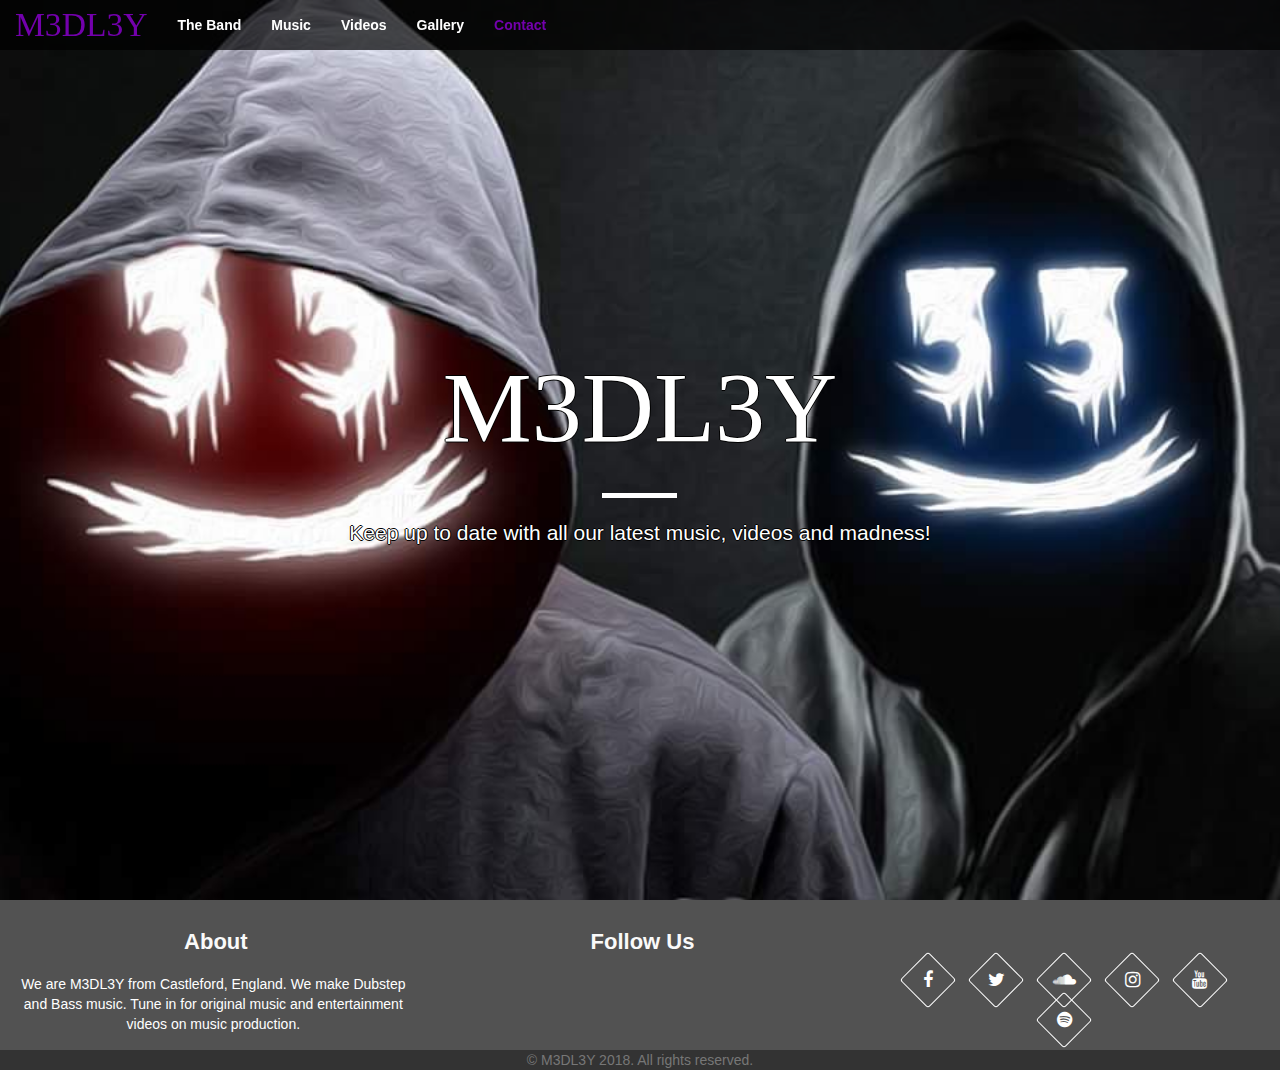
==== contact.html @ 3aec6583 "Added scroll to top function, created markup for rest of website pages + added Favicon to homepage h" ====
<!DOCTYPE html>
<html lang="en">

<head>
    <meta charset="UTF-8">
    <meta name="viewport" content="width=device-width, initial-scale=1.0">
    <meta http-equiv="X-UA-Compatible" content="ie=edge">

    <title>M3DL3Y MUSIC</title>

    <!-- Bootstrap 3.3.7 CDN Link -->
    <link rel="stylesheet" href="https://maxcdn.bootstrapcdn.com/bootstrap/3.3.7/css/bootstrap.min.css" type="text/css" />
    <!-- Font Awesome CDN Link -->
    <link rel="stylesheet" href="https://use.fontawesome.com/releases/v5.0.13/css/all.css" integrity="sha384-DNOHZ68U8hZfKXOrtjWvjxusGo9WQnrNx2sqG0tfsghAvtVlRW3tvkXWZh58N9jp" crossorigin="anonymous">
    <link rel="stylesheet" href="https://maxcdn.bootstrapcdn.com/font-awesome/4.7.0/css/font-awesome.min.css" type="text/css" />
    <!-- Google fonts -->
    <link rel="stylesheet" type="text/css" href="https://fonts.googleapis.com/css?family=Open+Sans:400,300,400italic,600,700,800%7cOswald">
    <!-- Custom Style -->
    <link rel="stylesheet" href="assets/css/main.css" type="text/css" />
</head>

<body>
    <!-- Div used for scroll to top -->
    <div class="thetop"></div>

    <!-- Navbar and alert! -->
    <nav class="navbar navbar-default">
        <div class="container-fluid">
            <div class="navbar-header">
                <a href="index.html" class="navbar-brand">
                     M3DL3Y
                 </a>
                <button type="button" class="navbar-toggle collapsed" data-toggle="collapse" data-target="#navbar">
                     <span class="sr-only">Toggle navigation</span>
                     <span class="icon-bar"></span>
                     <span class="icon-bar"></span>
                     <span class="icon-bar"></span>
                 </button>
            </div>
            <div class="navbar-collapse collapse" id="navbar">
                <ul class="nav navbar-nav">
                    <li><a href="index.html">The Band</a></li>
                    <li><a href="music.html">Music</a></li>
                    <li><a href="videos.html">Videos</a></li>
                    <li><a href="gallery.html">Gallery</a></li>
                    <li class="active"><a href="contact.html">Contact</a></li>
                </ul>
                <div class="navbar-header navbar-right hidden-xs">
                </div>
            </div>
        </div>
    </nav>

    <!-- Header Image and overlay -->
    <div class="container-fluid homepage-container">
        <div class="row">
            <div class="col-xs-12">
                <section class="homepage-header text-center">
                    <h1 class="hideme border">M3DL3Y</h1>
                    <hr class="block-divider block-divider--white hideme">
                    <p class="lead  border">Keep up to date with all our latest music, videos and madness!</p>
                </section>
            </div>
        </div>
    </div>



    <!-- Footer Section -->
    <footer class="footer-wrapper">
        <div class="container-fluid">
            <div class="row text-center footerRow">
                <div class="col-sm-4 ">
                    <h5 class="uppercase general-sub ">About</h5>
                    <p class="inline-block footerText">
                        We are M3DL3Y from Castleford, England. We make Dubstep and Bass music. Tune in for original music and entertainment videos on music production.
                    </p>
                </div>
                <div class="col-sm-4">
                    <h5 class="uppercase general-sub ">Follow Us</h5>
                    <div class="col-sm-6 text-center">
                        <div class="g-ytsubscribe" data-channelid="UCtDYoo2ZrqlO94mp1d9GRZA" data-layout="default" data-count="default"></div>
                    </div>
                    <div class="col-sm-6 text-center ytsub">
                        <iframe src="https://open.spotify.com/follow/1/?uri=spotify:artist:7hKuZOxTEll78MnhCh1GRz&size=basic&theme=dark" width="200" height="25" scrolling="no" frameborder="0" style="border:none; overflow:hidden;" allowtransparency="true"></iframe>
                    </div>
                </div>
                <div class="col-sm-4">
                    <div class="social-icons">
                        <ul class="list-inline">
                            <li><a target="_blank" href="https://www.facebook.com/officialm3dl3y/"><i class="fa fa-facebook"></i></a></li>
                            <li><a target="_blank" href="https://twitter.com/M3DL3Ymusic"><i class="fa fa-twitter"></i></a></li>
                            <li class="soundcloud"><a target="_blank" href="https://soundcloud.com/official-m3dl3y"><i class="fa fa-soundcloud"></i></a></li>
                            <li><a target="_blank" href="https://www.instagram.com/m3dl3y_dan/"><i class="fa fa-instagram"></i></a></li>
                            <li><a target="_blank" href="https://www.youtube.com/channel/UCtDYoo2ZrqlO94mp1d9GRZA"><i class="fa fa-youtube"></i></a></li>
                            <li><a target="_blank" href="https://open.spotify.com/artist/7hKuZOxTEll78MnhCh1GRz?si=m17XfDv4SjuH0O46jdTUBg"><i class="fa fa-spotify"></i></a></li>
                        </ul>
                    </div>
                </div>
            </div>
            <div class="row">
                <div class="col-sm-12 copyright">
                    <div class="copyright text-center">
                        <p class="text-muted">&copy; M3DL3Y 2018. All rights reserved.</p>
                    </div>
                </div>
            </div>
        </div>
    </footer>

    <!-- Scroll Up -->
    <div class='scrolltop'>
        <div class='scroll icon'><i class="fa fa-4x fa-angle-up"></i>
        </div>
    </div>


    <!-- CDN JS and Custom JS -->
    <!-- JQuery -->
    <script src="https://code.jquery.com/jquery-3.1.1.min.js" integrity="sha256-hVVnYaiADRTO2PzUGmuLJr8BLUSjGIZsDYGmIJLv2b8=" crossorigin="anonymous"></script>
    <!-- Bootstraps JS -->
    <script src="https://maxcdn.bootstrapcdn.com/bootstrap/3.3.7/js/bootstrap.min.js" integrity="sha384-Tc5IQib027qvyjSMfHjOMaLkfuWVxZxUPnCJA7l2mCWNIpG9mGCD8wGNIcPD7Txa" crossorigin="anonymous"></script>
    <!-- Youtube sub -->
    <script src="https://apis.google.com/js/platform.js"></script>
    <!-- Scroll to Top Script -->
    <script src="assets/js/scrollUp.js"></script>


</body>

</html>
---- assets/css/main.css ----
/* Custom Font */

@font-face {
    font-family: 'exquisite_corpseregular';
    src: url('../fonts/exquisite_corpse-webfont.woff2') format('woff2'),
    url('../fonts/exquisite_corpse-webfont.woff') format('woff'),
    url('../fonts/exquisite_corpse-webfont.ttf') format('truetype'),
    url('../fonts/exquisite_corpse-webfont.svg#exquisite_corpseregular') format('svg');
    font-weight: normal;
    font-style: normal;
}

/* Base style */

::selection {
    background-color: #7300ac;
}

:before,
:after {
    box-sizing: border-box;
}

body {
    background-color: #fafafa;
}

h1 {
    font-size: 72px;
    color: white;
    text-align: center;
}

h4 {
    font-weight: 400;
    font-size: 20px;
    color: #000000;
    line-height: 1.5;
}

h2 {
    font-size: 63px;
}

.strong {
    font-weight: bold;
}

/* Navbar */

.alert {
    position: absolute;
    left: 0;
    display: none;
}

.alert Div {
    position: absolute;
    top: 0;
    left: 0;
    color: #d48af7;
}

.padding-btm {
    margin-top: 15px;
}

.alert-container .col-xs-12 {
    padding-left: 0;
    padding-right: 0;
}

.navbar {
    margin-bottom: 0;
    position: fixed;
    top: 0;
    left: 0;
    width: 100%;
    z-index: 1;
    background-color: rgba(0, 0, 0, .7);
    border: 0;
    border-radius: 0;
}

.navbar-default .navbar-collapse {
    border-color: transparent;
}

.navbar-default .navbar-toggle {
    border: 0;
}

.navbar-default .navbar-toggle:hover {
    background-color: white;
}

.navbar-default .navbar-toggle .icon-bar {
    background-color: #7300ac;
}

.navbar-default .navbar-nav>li>a {
    color: white;
}

.navbar .navbar-brand {
    font-weight: 0;
    font-size: 2.4em;
    color: #7300ac;
    font-family: 'exquisite_corpseregular';
}

.navbar .navbar-brand:link {
    color: white;
}

.navbar-default .navbar-toggle {
    background-color: transparent;
}

.navbar .navbar-brand:hover {
    color: #7300ac;
}

.navbar .navbar-brand:focus {
    color: #7300ac;
}

.navbar .navbar-brand:active {
    color: #7300ac;
}

.navbar-default .navbar-nav a {
    font-weight: bold;
}

.navbar-default .navbar-nav>.active>a,
.navbar-default .navbar-nav>.active>a:focus,
.navbar-default .navbar-nav>.active>a:hover {
    color: #7300ac;
    background: transparent;
}

.navbar-default .navbar-nav>li>a:focus,
.navbar-default .navbar-nav>li>a:hover {
    color: #7300ac;
}


.navbar-btn {
    border: 0;
    width: 100px;
    background-color: white;
    color: #7300ac;
}

.navbar-btn:hover {
    background-color: white;
    border-color: #df4929;
    color: #7300ac;
}

/* Home header */

.homepage-container {
    height: 100vh;
    max-width: 100%;
    background: url('../images/m3dl3y.jpg') no-repeat center center fixed;
    -webkit-background-size: cover;
    -moz-background-size: cover;
    -o-background-size: cover;
    background-size: cover;
    display: flex;
    align-items: center;
    justify-content: center;
    position: relative;
}

.border {
    color: white;
    text-shadow: -1px 0 black, 0 1px black, 1px 0 black, 0 -1px black;
}

.homepage-header {
    background-color: transparent;
}

.homepage-header h1 {
    color: white;
    margin-bottom: 30px;
    color: white;
    font-family: "exquisite_corpseregular";
    font-size: 100px;
}

/* The Band Section */

div .page-header {
    font-family: 'exquisite_corpseregular' !important;
    text-align: center;
}

blockquote.quote {
    border-left: 0;
}

.media-left img {
    margin: 5px !important;
}

.container {
    margin-bottom: 50px;
}

/* Homepage carousel */

.carousel-inner .item iframe {
    width: 100%;
    height: 380px;
    border: 0;
}


/* Footer */

.general-sub {
    font-weight: 700;
    font-size: 22px;
    color: #fafafa;
    margin-left: 5px;
}

.footer-wrapper {
    padding-top: 20px;
    color: #fff;
    background-color: #525252;
}

.copyright p {
    margin: 0;
}

.footerText {

    padding-top: 10px;

}

div .footerRow {
    padding-bottom: 0px;
    margin-bottom: 0px;
}

p a i:hover {
    color: #e81313;
}

.social-icons {
    margin-top: 40px;
}

.social-icons a i {
    position: relative;
    color: #fff;
    font-size: 18px;
    margin: 0 7px;
    line-height: 40px;
    text-align: center;
    width: 40px;
    height: 40px;
}

.social-icons a i::before {
    position: relative;
    z-index: 1;
}

.social-icons a i::after {
    position: absolute;
    content: "";
    left: 0;
    top: 0;
    width: 40px;
    height: 40px;
    border: 1px solid #fff;
    border-radius: 3px;
    -webkit-transform: rotate(45deg);
    -moz-transform: rotate(45deg);
    -ms-transform: rotate(45deg);
    -o-transform: rotate(45deg);
    transform: rotate(45deg);
    -webkit-transition: all 300ms;
    -moz-transition: all 300ms;
    -o-transition: all 300ms;
    transition: all 300ms;
}

.social-icons a i:hover::after {
    background: #7300AC;
    border: 1px solid transparent;
    z-index: 0;
}

.copyright {
    background-color: #333333;
}

.ytsub {
    margin-top: -3px;
}

/* Scroll Up */

.scrolltop {
    display: none;
    width: 100%;
    margin: 0 auto;
    position: fixed;
    bottom: 20px;
    right: 10px;
}

.scroll {
    position: absolute;
    right: 20px;
    bottom: 20px;
    background: #b2b2b2;
    background: rgba(178, 178, 178, 0.7);
    padding: 6px;
    text-align: center;
    margin: 0 0 0 0;
    cursor: pointer;
    transition: 0.5s;
    -moz-transition: 0.5s;
    -webkit-transition: 0.5s;
    -o-transition: 0.5s;
}

.scroll:hover {
    background: rgba(178, 178, 178, 1.0);
    transition: 0.5s;
    -moz-transition: 0.5s;
    -webkit-transition: 0.5s;
    -o-transition: 0.5s;
}

.scroll:hover .fa {
    padding-top: -10px;
}

.scroll .fa {
    font-size: 30px;
    margin-top: -5px;
    margin-left: 1px;
    transition: 0.5s;
    -moz-transition: 0.5s;
    -webkit-transition: 0.5s;
    -o-transition: 0.5s;
}



/* Block Devivders */

.block-divider {
    width: 75px;
    height: 5px;
    border: 0;
    background-color: #444;
}

.block-divider--white {
    background-color: #ffffff;
}

/* Media Queries */

@media (max-width: 500px) {
    .hideme {
        display: none
    }
}

@media (max-width: 768px) {
    .padding-btm {
        margin-top: 0px;
    }
}
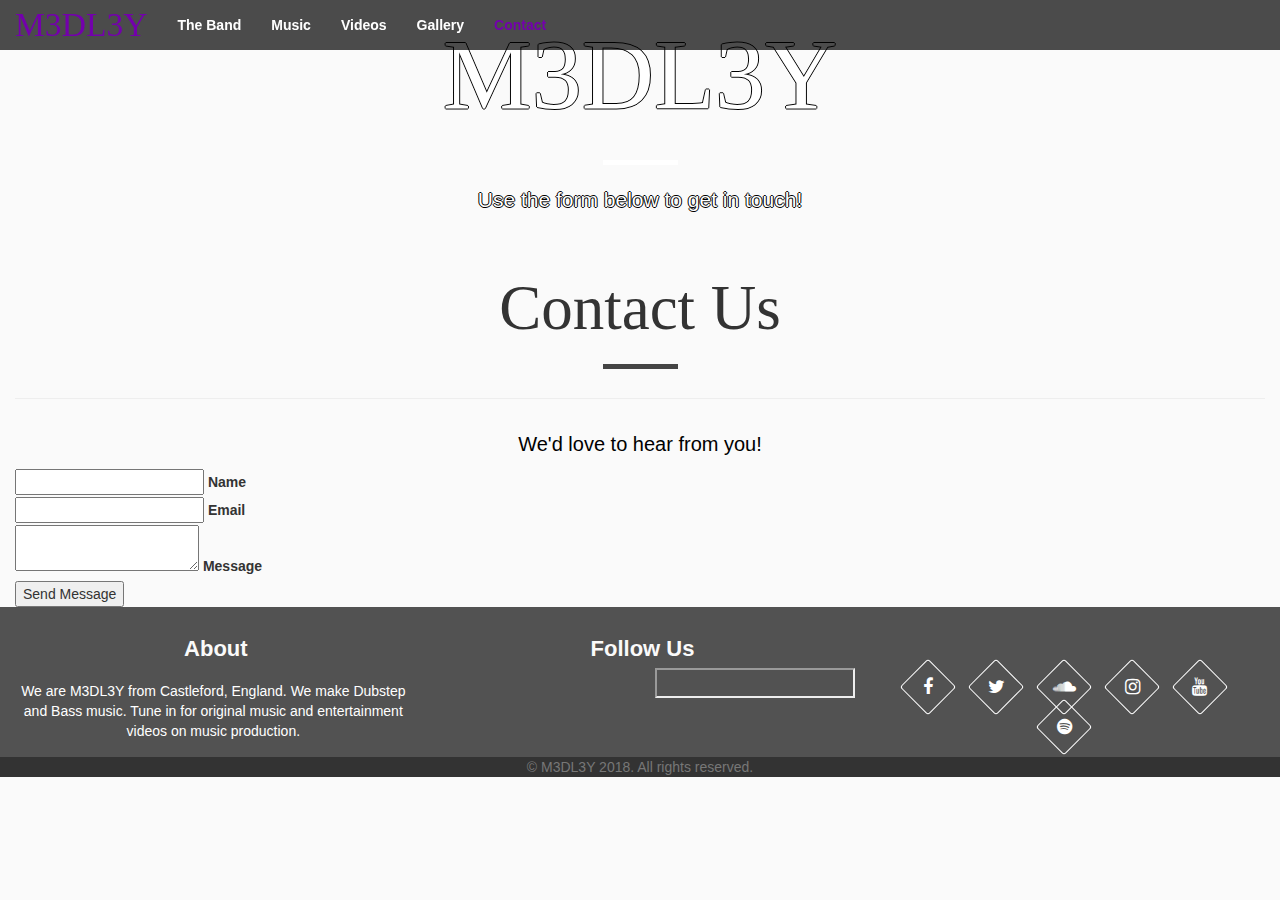
==== commit 7d9953e1: "Added meta + OG facebook and twitter card detail to head, minified JS files." ====
--- a/contact.html
+++ b/contact.html
@@ -7,6 +7,8 @@
     <meta http-equiv="X-UA-Compatible" content="ie=edge">
 
     <title>M3DL3Y MUSIC</title>
+    
+    
 
     <!-- Bootstrap 3.3.7 CDN Link -->
     <link rel="stylesheet" href="https://maxcdn.bootstrapcdn.com/bootstrap/3.3.7/css/bootstrap.min.css" type="text/css" />
@@ -52,17 +54,67 @@
     </nav>
 
     <!-- Header Image and overlay -->
-    <div class="container-fluid homepage-container">
+    <header class="container-fluid contact-container">
         <div class="row">
             <div class="col-xs-12">
-                <section class="homepage-header text-center">
-                    <h1 class="hideme border">M3DL3Y</h1>
-                    <hr class="block-divider block-divider--white hideme">
-                    <p class="lead  border">Keep up to date with all our latest music, videos and madness!</p>
+                <section class="header text-center">
+                    <h1 class="border">M3DL3Y</h1>
+                    <hr class="block-divider block-divider--white">
+                    <p class="lead  border">Use the form below to get in touch!</p>
                 </section>
             </div>
         </div>
-    </div>
+    </header>
+
+
+    <!-- Contact form -->
+    <section class="container-fluid">
+        <div class="row">
+            <div class="col-xs-12">
+                <div class="page-header">
+                    <h2>Contact Us</h2>
+                    <hr class="block-divider block-divider--short">
+                </div>
+            </div>
+        </div>
+    </section>
+
+
+
+    <main class="container-fluid">
+        <div class="row contact-form">
+            <form id="myForm" onsubmit="return sendMail(this);" method="POST">
+                <h4 class="text-center">We'd love to hear from you!</h4>
+        </div>
+        <div class="row input-container">
+            <div class="col-xs-12">
+                <div class="styled-input wide">
+                    <input type="text" name="name" required />
+                    <label>Name</label>
+                </div>
+            </div>
+            <div class="col-sm-12">
+                <div class="styled-input wide">
+                    <input type="text" name="email" required />
+                    <label>Email</label>
+                </div>
+            </div>
+            <div class="col-xs-12">
+                <div class="styled-input wide">
+                    <textarea name="message" required></textarea>
+                    <label>Message</label>
+                </div>
+            </div>
+            <div class="col-xs-12">
+                <button type="submit" class="btn-lrg submit-btn">Send Message</button>
+            </div>
+
+        </div>
+        </form>
+        </div>
+    </main>
+
+
 
 
 
@@ -82,7 +134,7 @@
                         <div class="g-ytsubscribe" data-channelid="UCtDYoo2ZrqlO94mp1d9GRZA" data-layout="default" data-count="default"></div>
                     </div>
                     <div class="col-sm-6 text-center ytsub">
-                        <iframe src="https://open.spotify.com/follow/1/?uri=spotify:artist:7hKuZOxTEll78MnhCh1GRz&size=basic&theme=dark" width="200" height="25" scrolling="no" frameborder="0" style="border:none; overflow:hidden;" allowtransparency="true"></iframe>
+                        <iframe src="https://open.spotify.com/follow/1/?uri=spotify:artist:7hKuZOxTEll78MnhCh1GRz&size=basic&theme=dark" width="200" height="30" scrolling="no"></iframe>
                     </div>
                 </div>
                 <div class="col-sm-4">
@@ -124,6 +176,8 @@
     <script src="https://apis.google.com/js/platform.js"></script>
     <!-- Scroll to Top Script -->
     <script src="assets/js/scrollUp.js"></script>
+    <!-- Send Email -->
+    <script src="assets/js/sendMail.js"></script>
 
 
 </body>
--- a/assets/css/main.css
+++ b/assets/css/main.css
@@ -164,7 +164,7 @@
 .homepage-container {
     height: 100vh;
     max-width: 100%;
-    background: url('../images/m3dl3y.jpg') no-repeat center center fixed;
+    background: url('../images/headers/m3dl3y.jpg') no-repeat center center fixed;
     -webkit-background-size: cover;
     -moz-background-size: cover;
     -o-background-size: cover;
@@ -180,11 +180,11 @@
     text-shadow: -1px 0 black, 0 1px black, 1px 0 black, 0 -1px black;
 }
 
-.homepage-header {
+.header {
     background-color: transparent;
 }
 
-.homepage-header h1 {
+.header h1 {
     color: white;
     margin-bottom: 30px;
     color: white;
@@ -218,6 +218,83 @@
     height: 380px;
     border: 0;
 }
+
+/* Music */
+
+.embeds .embed iframe {
+    border: 0;
+    height: 80px;
+    width: 100%;
+}
+
+.music-container {
+    height: 100vh;
+    max-width: 100%;
+    background: url('../images/headers/music-header.jpg') no-repeat center center fixed;
+    -webkit-background-size: cover;
+    -moz-background-size: cover;
+    -o-background-size: cover;
+    background-size: cover;
+    display: flex;
+    align-items: center;
+    justify-content: center;
+    position: relative;
+}
+
+.embeds {
+    width: 100%;
+}
+
+/* Videos Page */
+
+.video-container {
+    height: 100vh;
+    max-width: 100%;
+    background: url('../images/headers/video-header.jpg') no-repeat center center fixed;
+    -webkit-background-size: cover;
+    -moz-background-size: cover;
+    -o-background-size: cover;
+    background-size: cover;
+    display: flex;
+    align-items: center;
+    justify-content: center;
+    position: relative;
+}
+
+.pb-video iframe {
+    width: 100%;
+    height: 230px;
+    border: 0;
+
+}
+
+.pb-video-container {
+    padding-top: 20px;
+    background: #fafafa;
+    font-family: sans-serif;
+}
+
+.pb-video {
+    border: 1px solid #7300ac;
+    padding: 5px;
+}
+
+.pb-video:hover {
+    background: #2c3e50;
+}
+
+
+
+.pb-row {
+    margin-bottom: 10px;
+}
+
+.label-warning {
+    text-align: center;
+    background-color: #7300ac;
+    color: white;
+}
+
 
 
 /* Footer */
@@ -385,3 +462,4 @@
         margin-top: 0px;
     }
 }
+
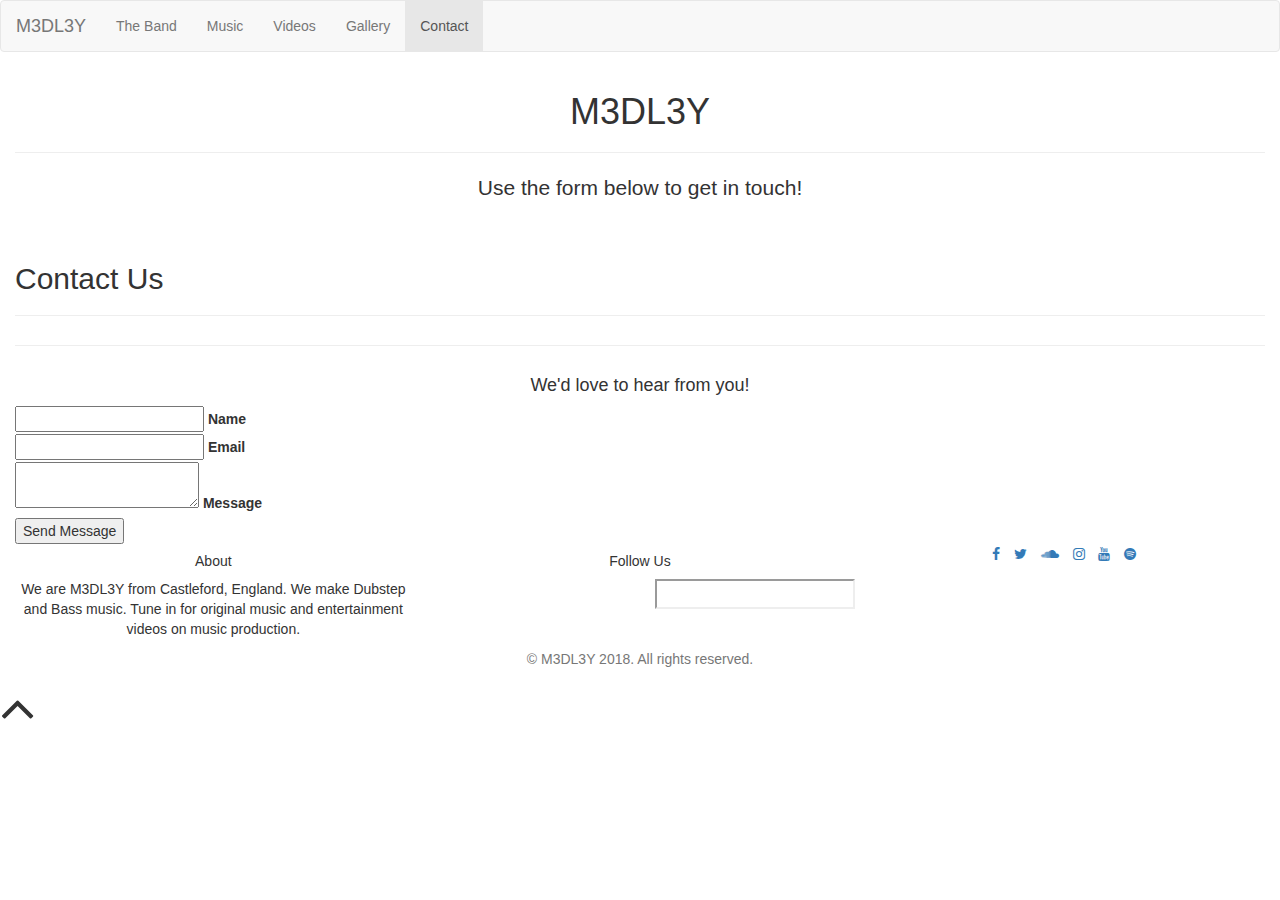
==== commit f699855a: "Made mark up more semantic, minified css & js and updated readme.md" ====
--- a/contact.html
+++ b/contact.html
@@ -7,8 +7,14 @@
     <meta http-equiv="X-UA-Compatible" content="ie=edge">
 
     <title>M3DL3Y MUSIC</title>
-    
-    
+
+    <!-- SEO meta data  -->
+    <meta name="description" content="Hailing from the UK our goal is to produce some of the sickest bass vibes you'll ever hear.
+    We don't stick to one genre but we are heavily influenced by all aspects of EDM.
+    We make the music we want to listen to in hopes that other people share our taste.
+    We are M3DL3Y">
+    <meta name="keywords" content="EDM, Music, Electronic Dance Music, Producer">
+    <meta name="author" content="M3DL3Y">
 
     <!-- Bootstrap 3.3.7 CDN Link -->
     <link rel="stylesheet" href="https://maxcdn.bootstrapcdn.com/bootstrap/3.3.7/css/bootstrap.min.css" type="text/css" />
@@ -18,7 +24,7 @@
     <!-- Google fonts -->
     <link rel="stylesheet" type="text/css" href="https://fonts.googleapis.com/css?family=Open+Sans:400,300,400italic,600,700,800%7cOswald">
     <!-- Custom Style -->
-    <link rel="stylesheet" href="assets/css/main.css" type="text/css" />
+    <link rel="stylesheet" href="assets/css/main.min.css" type="text/css" />
 </head>
 
 <body>
@@ -175,9 +181,9 @@
     <!-- Youtube sub -->
     <script src="https://apis.google.com/js/platform.js"></script>
     <!-- Scroll to Top Script -->
-    <script src="assets/js/scrollUp.js"></script>
+    <script src="assets/js/scrollUp.min.js"></script>
     <!-- Send Email -->
-    <script src="assets/js/sendMail.js"></script>
+    <script src="assets/js/sendMail.min.js"></script>
 
 
 </body>
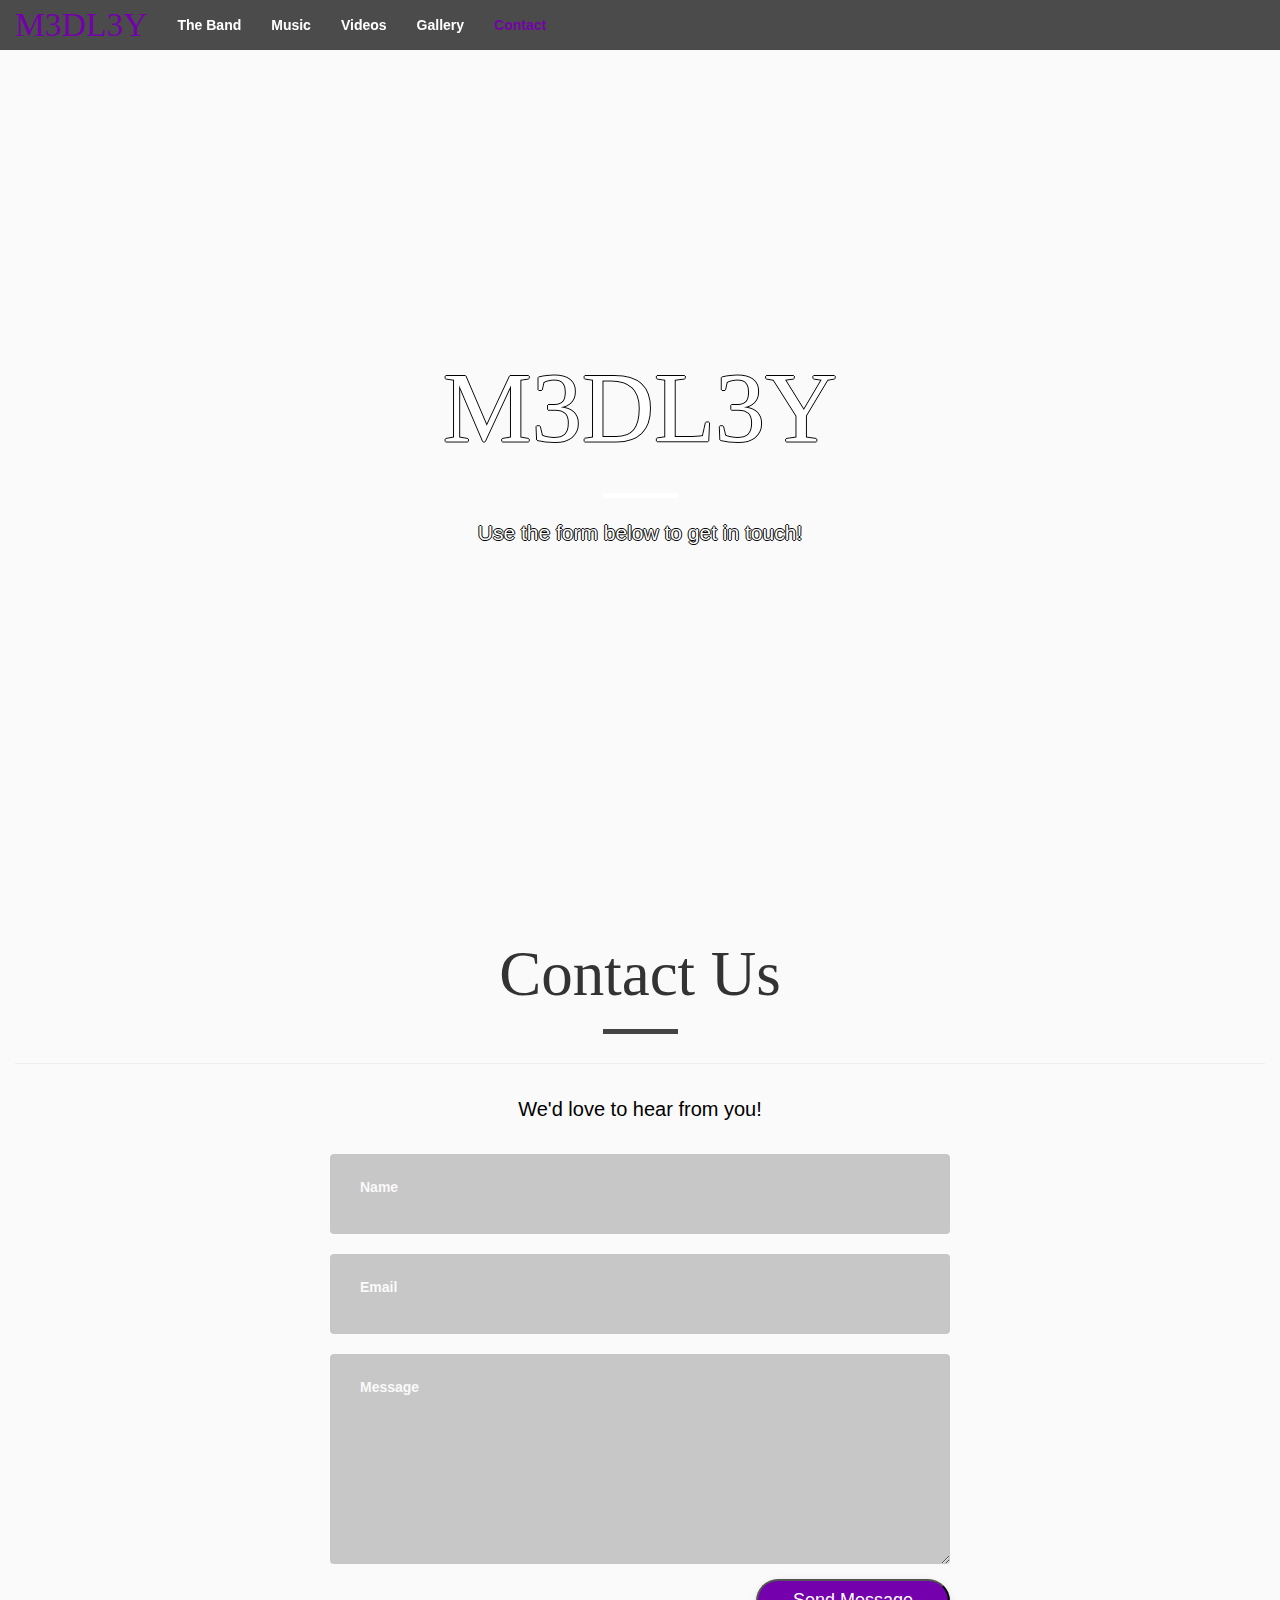
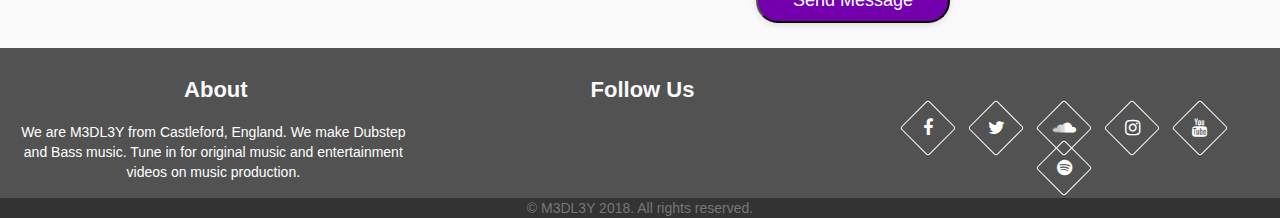
==== commit 9e9133a1: "HTML & CSS Valid" ====
--- a/contact.html
+++ b/contact.html
@@ -91,33 +91,35 @@
         <div class="row contact-form">
             <form id="myForm" onsubmit="return sendMail(this);" method="POST">
                 <h4 class="text-center">We'd love to hear from you!</h4>
+                <div class="row input-container">
+                    <div class="col-xs-12">
+                        <div class="styled-input wide">
+                            <input type="text" name="name" required />
+                            <label>Name</label>
+                        </div>
+                    </div>
+                    <div class="col-sm-12">
+                        <div class="styled-input wide">
+                            <input type="text" name="email" required />
+                            <label>Email</label>
+                        </div>
+                    </div>
+                    <div class="col-xs-12">
+                        <div class="styled-input wide">
+                            <textarea name="message" required></textarea>
+                            <label>Message</label>
+                        </div>
+                    </div>
+                    <div class="col-xs-12">
+                        <button type="submit" class="btn-lrg submit-btn">Send Message</button>
+                    </div>
+                </div>
+            </form>
         </div>
-        <div class="row input-container">
-            <div class="col-xs-12">
-                <div class="styled-input wide">
-                    <input type="text" name="name" required />
-                    <label>Name</label>
-                </div>
-            </div>
-            <div class="col-sm-12">
-                <div class="styled-input wide">
-                    <input type="text" name="email" required />
-                    <label>Email</label>
-                </div>
-            </div>
-            <div class="col-xs-12">
-                <div class="styled-input wide">
-                    <textarea name="message" required></textarea>
-                    <label>Message</label>
-                </div>
-            </div>
-            <div class="col-xs-12">
-                <button type="submit" class="btn-lrg submit-btn">Send Message</button>
-            </div>
 
-        </div>
-        </form>
-        </div>
+
+
+
     </main>
 
 
@@ -140,7 +142,7 @@
                         <div class="g-ytsubscribe" data-channelid="UCtDYoo2ZrqlO94mp1d9GRZA" data-layout="default" data-count="default"></div>
                     </div>
                     <div class="col-sm-6 text-center ytsub">
-                        <iframe src="https://open.spotify.com/follow/1/?uri=spotify:artist:7hKuZOxTEll78MnhCh1GRz&size=basic&theme=dark" width="200" height="30" scrolling="no"></iframe>
+                        <iframe src="https://open.spotify.com/follow/1/?uri=spotify:artist:7hKuZOxTEll78MnhCh1GRz&size=basic&theme=dark" width="200" height="35"></iframe>
                     </div>
                 </div>
                 <div class="col-sm-4">
--- a/assets/css/main.min.css
+++ b/assets/css/main.min.css
@@ -0,0 +1 @@
+.alert,.alert Div{position:absolute;left:0}@font-face{font-family:exquisite_corpseregular;src:url(../fonts/exquisite_corpse-webfont.woff2) format('woff2'),url(../fonts/exquisite_corpse-webfont.woff) format('woff'),url(../fonts/exquisite_corpse-webfont.ttf) format('truetype'),url(../fonts/exquisite_corpse-webfont.svg#exquisite_corpseregular) format('svg');font-weight:400;font-style:normal}::selection{background-color:#7300ac}:after,:before{box-sizing:border-box}body{background-color:#fafafa}h1{font-size:72px;color:#fff;text-align:center}h4{font-weight:400;font-size:20px;color:#000;line-height:1.5}.general-sub,.navbar-default .navbar-nav a,.strong{font-weight:700}h2{font-size:63px}.lead{text-align:center!important}.alert{display:none}.homepage-container,.music-container{max-width:100%;display:flex;align-items:center}.alert Div{top:0;color:#d48af7}.padding-btm{margin-top:15px}.alert-container .col-xs-12{padding-left:0;padding-right:0}.navbar{margin-bottom:0;position:fixed;top:0;left:0;width:100%;z-index:1;background-color:rgba(0,0,0,.7);border:0;border-radius:0}.navbar-default .navbar-collapse{border-color:transparent}.navbar-default .navbar-toggle:hover{background-color:#fff}.navbar-default .navbar-toggle .icon-bar{background-color:#7300ac}.navbar-default .navbar-nav>li>a{color:#fff}.navbar .navbar-brand{font-size:2.4em;color:#7300ac;font-family:exquisite_corpseregular}.navbar .navbar-brand:link{color:#fff}.navbar-default .navbar-toggle{border:0;background-color:transparent}.navbar .navbar-brand:active,.navbar .navbar-brand:focus,.navbar .navbar-brand:hover{color:#7300ac}.navbar-default .navbar-nav>.active>a,.navbar-default .navbar-nav>.active>a:focus,.navbar-default .navbar-nav>.active>a:hover{color:#7300ac;background:0 0}.navbar-btn,.navbar-btn:hover{background-color:#fff;color:#7300ac}.navbar-default .navbar-nav>li>a:focus,.navbar-default .navbar-nav>li>a:hover{color:#7300ac}.navbar-btn{border:0;width:100px}.navbar-btn:hover{border-color:#df4929}.homepage-container{height:100vh;background:url(../images/headers/m3dl3y.jpg) center center no-repeat fixed;-webkit-background-size:cover;-moz-background-size:cover;-o-background-size:cover;background-size:cover;justify-content:center;position:relative}.border{color:#fff;text-shadow:-1px 0 #000,0 1px #000,1px 0 #000,0 -1px #000}.header{background-color:transparent}.header h1{margin-bottom:30px;color:#fff;font-family:exquisite_corpseregular;font-size:100px}div .page-header{font-family:exquisite_corpseregular!important;text-align:center}blockquote.quote{border-left:0}.media-left img{margin:5px!important}.container{margin-bottom:50px}.carousel-inner .item iframe{width:100%;height:380px;border:0}.embeds .embed iframe{border:0;height:80px;width:100%}.music-container{height:100vh;background:url(../images/headers/music-header.jpg) center center no-repeat fixed;-webkit-background-size:cover;-moz-background-size:cover;-o-background-size:cover;background-size:cover;justify-content:center;position:relative}.gallery-container,.video-container{align-items:center;display:flex;position:relative;max-width:100%}.embeds{width:100%}.video-container{height:100vh;background:url(../images/headers/video-header.jpg) center center no-repeat fixed;-webkit-background-size:cover;-moz-background-size:cover;-o-background-size:cover;background-size:cover;justify-content:center}.pb-video iframe{width:100%;height:230px;border:0}.pb-video-container{padding-top:20px;background:#fafafa;font-family:sans-serif}.pb-video,.space{padding:5px}.pb-video{border:1px solid #7300ac}.pb-video:hover{background:#2c3e50}.pb-row{margin-bottom:10px}.label-warning{text-align:center;background-color:#7300ac;color:#fff}.gallery-container{height:100vh;background:url(../images/headers/gallery-header.jpg) center center no-repeat fixed;-webkit-background-size:cover;-moz-background-size:cover;-o-background-size:cover;background-size:cover;justify-content:center}.gallary-background,.space{background-color:#fafafa}.hwimg{width:300px;height:250px}.contact-container{height:100vh;max-width:100%;background:url(../images/headers/contact-header.jpg) center center no-repeat fixed;-webkit-background-size:cover;-moz-background-size:cover;-o-background-size:cover;background-size:cover;display:flex;align-items:center;justify-content:center;position:relative}input:focus~label,input:valid~label,textarea:focus~label,textarea:valid~label{font-size:.75em;color:#999;top:-5px;-webkit-transition:all 225ms ease;transition:all 225ms ease}.styled-input{float:left;width:293px;margin:1rem 0;position:relative;border-radius:4px}.styled-input label{color:#fafafa;padding:1.3rem 30px 1rem;position:absolute;top:10px;left:0;-webkit-transition:all .25s ease;transition:all .25s ease;pointer-events:none}.styled-input.wide{width:650px;max-width:100%}input,textarea{padding:30px;border:0;width:100%;font-size:1.4rem;background-color:#c7c7c7;color:#fff;border-radius:4px}input:focus,textarea:focus{outline:0}input:focus~span,textarea:focus~span{width:100%;-webkit-transition:all 75ms ease;transition:all 75ms ease}textarea{width:100%;min-height:15em}.input-container{width:650px;max-width:100%;margin:20px auto 25px}.submit-btn{float:right;padding:7px 35px;border-radius:60px;display:inline-block;background-color:#7300ac;color:#fff;font-size:18px;cursor:pointer;box-shadow:0 2px 5px 0 rgba(0,0,0,.06),0 2px 10px 0 rgba(0,0,0,.07);-webkit-transition:all .3s ease;transition:all .3s ease}.submit-btn:hover{transform:translateY(1px);box-shadow:0 1px 1px 0 rgba(0,0,0,.1),0 1px 1px 0 rgba(0,0,0,.09)}input[type=checkbox]+label{color:#ccc;font-style:italic}input[type=checkbox]:checked+label{color:red;font-style:normal}.general-sub{font-size:22px;color:#fafafa;margin-left:5px}.footer-wrapper{padding-top:20px;color:#fff;background-color:#525252}.copyright p{margin:0}.footerText{padding-top:10px}div .footerRow{padding-bottom:0;margin-bottom:0}p a i:hover{color:#e81313}.social-icons{margin-top:40px}.social-icons a i{position:relative;color:#fff;font-size:18px;margin:0 7px;line-height:40px;text-align:center;width:40px;height:40px}.social-icons a i::before{position:relative;z-index:1}.social-icons a i::after{position:absolute;content:"";left:0;top:0;width:40px;height:40px;border:1px solid #fff;border-radius:3px;-webkit-transform:rotate(45deg);-moz-transform:rotate(45deg);-ms-transform:rotate(45deg);-o-transform:rotate(45deg);transform:rotate(45deg);-webkit-transition:all .3s;-moz-transition:all .3s;-o-transition:all .3s;transition:all .3s}.social-icons a i:hover::after{background:#7300AC;border:1px solid transparent;z-index:0}.copyright{background-color:#333}.ytsub{margin-top:-3px}.ytsub iframe{border:none;overflow:hidden}.scrolltop{display:none;width:100%;margin:0 auto;position:fixed;bottom:20px;right:10px}.scroll{position:absolute;right:20px;bottom:20px;background:#b2b2b2;background:rgba(178,178,178,.7);padding:6px;text-align:center;margin:0;cursor:pointer;transition:.5s;-moz-transition:.5s;-webkit-transition:.5s;-o-transition:.5s}.scroll:hover{background:rgba(178,178,178,1);transition:.5s;-moz-transition:.5s;-webkit-transition:.5s;-o-transition:.5s}.scroll .fa{font-size:30px;margin-top:-5px;margin-left:1px;transition:.5s;-moz-transition:.5s;-webkit-transition:.5s;-o-transition:.5s}.block-divider{width:75px;height:5px;border:0;background-color:#444}.block-divider--white{background-color:#fff}@media (max-width:768px){.padding-btm{margin-top:0}}@media (max-width:1024px){.social-icons a i{position:relative;color:#fff;font-size:18px;margin:0 7px;line-height:40px;text-align:center;width:40px;height:58px}.copyright{padding:5px}}@media (max-width:480px){.page-header h2{font-size:50px}.block-divider{height:3px}.ytsub{padding-left:110px}.copyright{padding:5px}.social-icons a i{position:relative;color:#fff;font-size:18px;margin:0 7px;line-height:40px;text-align:center;width:40px;height:60px}.general-sub{font-weight:700;font-size:22px;color:#fafafa;margin:15px}.footer-wrapper{padding-top:0;color:#fff;background-color:rgba(0,0,0,.7)}}